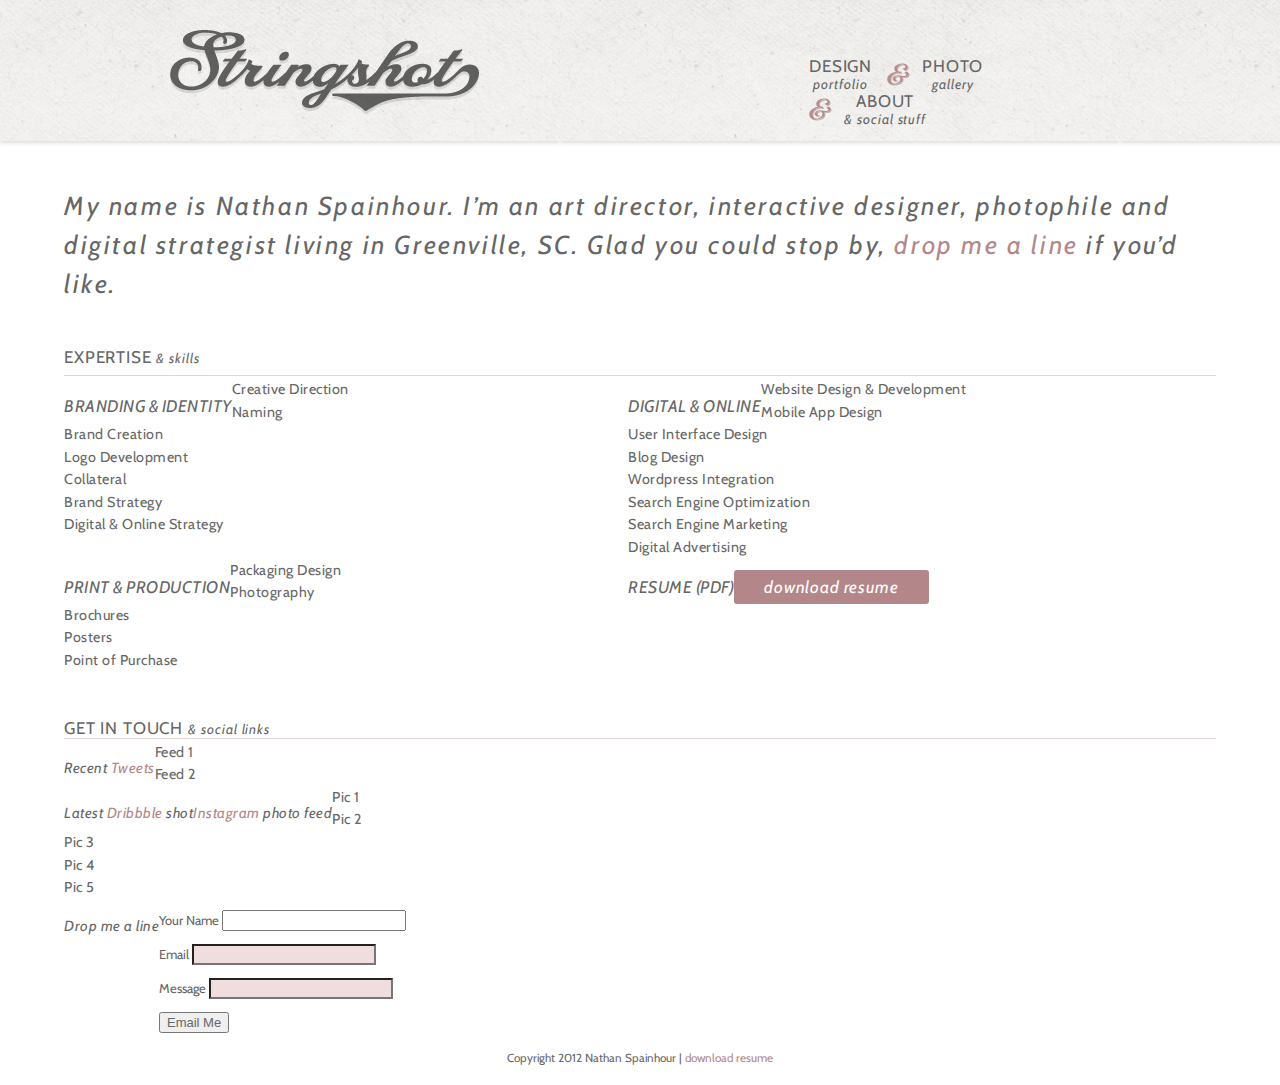
==== about.html @ d30dac36 "development" ====
<!doctype html>
<!--[if lt IE 7]> <html class="no-js ie6 oldie" lang="en"> <![endif]-->
<!--[if IE 7]>    <html class="no-js ie7 oldie" lang="en"> <![endif]-->
<!--[if IE 8]>    <html class="no-js ie8 oldie" lang="en"> <![endif]-->
<!--[if gt IE 8]><!--> <html class="no-js" lang="en"> <!--<![endif]-->
<head>
	<meta charset="utf-8">
	<meta http-equiv="X-UA-Compatible" content="IE=edge,chrome=1">

	<title>Stringshot :: Online home of Nathan Spainhour</title>
	<meta name="description" content="Stringshot is the online home of Nathan Spainhour. ">
	<meta name="author" content="Nathan Spainhour">

	<meta name="viewport" content="width=device-width,initial-scale=1">

	<link rel="stylesheet" href="css/style.css">
	<link href='http://fonts.googleapis.com/css?family=Cabin:400,500,400italic,500italic' rel='stylesheet' type='text/css'>

	<script src="js/libs/modernizr-2.0.6.min.js"></script>
	
	<!-- include the Tools -->
	<script src="http://cdn.jquerytools.org/1.2.6/full/jquery.tools.min.js"></script>
	
</head>
<body>

<div id="container">
	
	<header>
		<nav>
			<a href="index.html" class="logo ir"></a>
			<ul>
				<li><a href="#">Design<br /><span class="inlineItalics">portfolio</span></a></li>
				<li><a href="#">Photo<br /><span class="inlineItalics">gallery</span></a></li>
				<li><a href="#">About<br /><span class="inlineItalics">& social stuff</span></a></li>
			</ul>
		</nav>
	</header>
	
	<section id="about" role="main">
	
	<figure class="twitterPic"><img src="images/nathanPic.jpg" alt="Picture of Nathan"/></figure> 
	<h1 class="aboutHeader">My name is Nathan Spainhour. I’m an art director, interactive designer, photophile and digital strategist living in Greenville, SC. Glad you could stop by, <a href="#" class="textLink">drop me a line</a> if you’d like.</h1>
	
	<h2 class="aboutSectionHead">Expertise <span class="inlineItalics">&amp; skills</span></h2>
	
	<div class="brandingBox">
	<h3 class="brandingTitle">Branding &amp; Identity</h3>
	<ul class="brandingList">
		<li>Creative Direction</li>	
		<li>Naming</li>
		<li>Brand Creation</li>
		<li>Logo Development</li>
		<li>Collateral</li>
		<li>Brand Strategy</li>
		<li>Digital & Online Strategy</li>
	</ul>
	</div>
	<div class="digitalBox">
	<h3 class="digitalTitle">Digital &amp; Online</h3>
	<ul class="digitalList">
		<li>Website Design & Development</li>	
		<li>Mobile App Design</li>
		<li>User Interface Design</li>
		<li>Blog Design</li>
		<li>Wordpress Integration</li>
		<li>Search Engine Optimization</li>
		<li>Search Engine Marketing</li>
		<li>Digital Advertising</li>
	</ul>
	</div>
	<div class="printBox">
	<h3 class="printTitle">Print &amp; Production</h3>
	<ul class="printList">
		<li>Packaging Design</li>	
		<li>Photography</li>
		<li>Brochures</li>
		<li>Posters</li>
		<li>Point of Purchase</li>
	</ul>
	</div>
	<div class="resumeBox clearfix">
	<h3 class="resumeTitle">Resume (pdf)</h3>
	<a class="btn resumeDownload">download resume</a>
	</div>
	
	
	<h2 class="socialSectionHead">Get in Touch <span class="inlineItalics">&amp; social links</span></h2>
	
	<div class="twitterBox">
	<h3 class="twitter">Recent <a href="#" class="textLink">Tweets</a></h3>
	<ul class="twitterTweets">
		<li>Feed 1</li>	
		<li>Feed 2</li>
	</ul>
	</div>
	<div class="dribbbleBox">
	<h3 class="dribbble">Latest <a href="#" class="textLink">Dribbble</a> shot</h3>
	<div class="dribbbleShot">
	</div>
	</div>
	<div class="instagramBox">
	<h3 class="instagram"><a href="#" class="textLink">Instagram</a> photo feed</h3>
	<ul class="instagramPics">
		<li>Pic 1</li>	
		<li>Pic 2</li>
		<li>Pic 3</li>
		<li>Pic 4</li>
		<li>Pic 5</li>
	</ul>
	</div>
	<div class="contactBox">
	<h3 class="contact">Drop me a line</h3>
	<form id="contactForm">
	<fieldset>
      <p>
         <label>Your Name</label>
         <input type="text" name="name" pattern="[a-zA-Z ]{5,}" maxlength="30" />
      </p>
      <p>
         <label>Email</label>
         <input type="email" name="email" required="required" />
      </p>
      <p>
         <label>Message</label>
         <input type="text" name="message" required="required" />
      </p>
      <button type="submit">Email Me</button>
    </fieldset>
	</form>
	</div>
	
	</section>
	
	<footer>
		<p class="copyright">Copyright 2012 Nathan Spainhour  |  <a href="#">download resume</a></p>
	</footer>
</div> <!--! end of #container -->

<script src="//ajax.googleapis.com/ajax/libs/jquery/1.7.1/jquery.min.js"></script>
<script>window.jQuery || document.write('<script src="js/libs/jquery-1.7.1.min.js"><\/script>')</script>

<!-- scripts concatenated and minified via ant build script-->

<script src="js/plugins.js"></script>
<script src="js/script.js"></script>

<script>
	$("#contactForm").validator();
</script>

<script>
	var _gaq=[['_setAccount','UA-XXXXX-X'],['_trackPageview']]; // Change UA-XXXXX-X to be your site's ID
	(function(d,t){var g=d.createElement(t),s=d.getElementsByTagName(t)[0];g.async=1;
	g.src=('https:'==location.protocol?'//ssl':'//www')+'.google-analytics.com/ga.js';
	s.parentNode.insertBefore(g,s)}(document,'script'));
</script>

<!--[if lt IE 7 ]>
	<script src="//ajax.googleapis.com/ajax/libs/chrome-frame/1.0.2/CFInstall.min.js"></script>
	<script>window.attachEvent("onload",function(){CFInstall.check({mode:"overlay"})})</script>
<![endif]-->

<!-- end scripts-->

</body>
</html>
---- css/style.css ----
/*
 * HTML5 Boilerplate
 *
 * What follows is the result of much research on cross-browser styling.
 * Credit left inline and big thanks to Nicolas Gallagher, Jonathan Neal,
 * Kroc Camen, and the H5BP dev community and team.
 */


/* =============================================================================
   HTML5 element display
   ========================================================================== */

article, aside, details, figcaption, figure, footer, header, hgroup, nav, section { display: block; }
audio[controls], canvas, video { display: inline-block; *display: inline; *zoom: 1; }


/* =============================================================================
   Base
   ========================================================================== */

/*
 * 1. Correct text resizing oddly in IE6/7 when body font-size is set using em units
 *    http://clagnut.com/blog/348/#c790
 * 2. Force vertical scrollbar in non-IE
 * 3. Remove Android and iOS tap highlight color to prevent entire container being highlighted
 *    www.yuiblog.com/blog/2010/10/01/quick-tip-customizing-the-mobile-safari-tap-highlight-color/
 * 4. Prevent iOS text size adjust on device orientation change, without disabling user zoom
 *    www.456bereastreet.com/archive/201012/controlling_text_size_in_safari_for_ios_without_disabling_user_zoom/
 */

html { font-size: 100%; overflow-y: scroll; -webkit-overflow-scrolling: touch; -webkit-tap-highlight-color: rgba(0,0,0,0); -webkit-text-size-adjust: 100%; -ms-text-size-adjust: 100%; }

body { margin: 0; font-size: 13px; line-height: 1.231; }

body, button, input, select, textarea { font-family: sans-serif; color: #666666; }

/* 
 * These selection declarations have to be separate
 * No text-shadow: twitter.com/miketaylr/status/12228805301
 * Also: hot pink!
 */

::-moz-selection { background: #b3878a; color: #fff; text-shadow: none; }
::selection { background: #b3878a; color: #fff; text-shadow: none; }


/* =============================================================================
   Links
   ========================================================================== */

a { 
	text-decoration: none;
}

a:visited { 
	/* color: #b3878a; */ 
	text-decoration: none;}	
a:focus { outline: thin dotted; }

/* Improve readability when focused and hovered in all browsers: people.opera.com/patrickl/experiments/keyboard/test */
a:hover, a:active { outline: 0; }


/* =============================================================================
   Typography
   ========================================================================== */

abbr[title] { border-bottom: 1px dotted; }

b, strong { font-weight: bold; }

blockquote { margin: 1em 40px; }

dfn { font-style: italic; }

hr { display: block; height: 1px; border: 0; border-top: 1px solid #ccc; margin: 1em 0; padding: 0; }

ins { background: #ff9; color: #000; text-decoration: none; }

mark { background: #ff0; color: #000; font-style: italic; font-weight: bold; }

/* Redeclare monospace font family: en.wikipedia.org/wiki/User:Davidgothberg/Test59 */
pre, code, kbd, samp { font-family: monospace, monospace; _font-family: 'courier new', monospace; font-size: 1em; }

/* Improve readability of pre-formatted text in all browsers */
pre { white-space: pre; white-space: pre-wrap; word-wrap: break-word; }

q { quotes: none; }
q:before, q:after { content: ""; content: none; }

small { font-size: 85%; }

/* Position subscript and superscript content without affecting line-height: gist.github.com/413930 */
sub, sup { font-size: 75%; line-height: 0; position: relative; vertical-align: baseline; }
sup { top: -0.5em; }
sub { bottom: -0.25em; }


/* =============================================================================
   Lists
   ========================================================================== */

ul, ol { margin: 1em 0; padding: 0 0 0 40px; }
dd { margin: 0 0 0 40px; }
nav ul, nav ol { list-style: none; margin: 0; padding: 0; }


/* =============================================================================
   Embedded content
   ========================================================================== */

/*
 * Improve image quality when scaled in IE7
 * code.flickr.com/blog/2008/11/12/on-ui-quality-the-little-things-client-side-image-resizing/
 */

img { border: 0; -ms-interpolation-mode: bicubic; }

/*
 * Correct overflow displayed oddly in IE9 
 */

svg:not(:root) {
    overflow: hidden;
}


/* =============================================================================
   Figures
   ========================================================================== */

figure { margin: 0; }


/* =============================================================================
   Forms
   ========================================================================== */

form { margin: 0; }
fieldset { border: 0; margin: 0; padding: 0; }

/* 
 * 1. Correct color not inheriting in IE6/7/8/9 
 * 2. Correct alignment displayed oddly in IE6/7 
 */

legend { border: 0; *margin-left: -7px; padding: 0; }

/* Indicate that 'label' will shift focus to the associated form element */
label { cursor: pointer; }

/*
 * 1. Correct font-size not inheriting in all browsers
 * 2. Remove margins in FF3/4 S5 Chrome
 * 3. Define consistent vertical alignment display in all browsers
 */

button, input, select, textarea { font-size: 100%; margin: 0; vertical-align: baseline; *vertical-align: middle; }

/*
 * 1. Define line-height as normal to match FF3/4 (set using !important in the UA stylesheet)
 * 2. Correct inner spacing displayed oddly in IE6/7
 */

button, input { line-height: normal; *overflow: visible; }

/*
 * 1. Display hand cursor for clickable form elements
 * 2. Allow styling of clickable form elements in iOS
 */

button, input[type="button"], input[type="reset"], input[type="submit"] { cursor: pointer; -webkit-appearance: button; }

/*
 * Consistent box sizing and appearance
 */

input[type="checkbox"], input[type="radio"] { box-sizing: border-box; }
input[type="search"] { -moz-box-sizing: content-box; -webkit-box-sizing: content-box; box-sizing: content-box; }

/* 
 * Remove inner padding and border in FF3/4
 * www.sitepen.com/blog/2008/05/14/the-devils-in-the-details-fixing-dojos-toolbar-buttons/ 
 */

button::-moz-focus-inner, input::-moz-focus-inner { border: 0; padding: 0; }

/* Remove default vertical scrollbar in IE6/7/8/9 */
textarea { overflow: auto; vertical-align: top; }

/* Colors for form validity */
input:valid, textarea:valid {  }
input:invalid, textarea:invalid { background-color: #f0dddd; }


/* =============================================================================
   Tables
   ========================================================================== */

table { border-collapse: collapse; border-spacing: 0; }


/* =============================================================================
   Primary styles
   Author: Nathan Spainhour
   ========================================================================== */
body {
	font-family: 'Cabin', Arial, sans-serif;
	font-weight: 400;
	/* background: #fff url(../images/bg_body.png) repeat; */
	background: #fff repeat;
}

h1, h2, h3{
	font-family: 'Cabin', Arial, sans-serif;
	font-weight: 400;
}


header {
	background: #fff url(../images/bg_headertall.png) repeat-x;
	/* height: 147px; */
	height: 170px;
}

img {
	max-width: 100%;
}

footer{
	width: 90%;
	margin: 0 auto 20px auto;
	font-size: .9em;
	text-align: center;
	clear: both;
}

footer a{
	color: #b3878a;
	-webkit-transition: all 0.3s ease-out;  /* Saf3.2+, Chrome */
    -moz-transition: all 0.3s ease-out;  /* FF4+ */
    -ms-transition: all 0.3s ease-out;  /* IE10 */
    -o-transition: all 0.3s ease-out;  /* Opera 10.5+ */
    transition: all 0.3s ease-out;
}

footer a:hover{
	color: #97696d;
}

a.textLink{
	color: #b3878a;
	-webkit-transition: color 0.3s ease-out;  /* Saf3.2+, Chrome */
    -moz-transition: color 0.3s ease-out;  /* FF4+ */
    -ms-transition: color 0.3s ease-out;  /* IE10 */
    -o-transition: color 0.3s ease-out;  /* Opera 10.5+ */
    transition: color 0.3s ease-out;
}

a.textLink:hover{
	color: #97696d;
}

a.btn{
	padding: 7px 30px;
	color:#fff;
	-webkit-border-radius: 3px;
	-moz-border-radius: 3px;
	border-radius: 3px;
	background: #b3878a;
	font-weight: 400;
	font-style: italic;
	letter-spacing: 0.05em;
	font-size: 1.3em;
	
	-webkit-transition: all 0.3s ease-out;  /* Saf3.2+, Chrome */
    -moz-transition: all 0.3s ease-out;  /* FF4+ */
    -ms-transition: all 0.3s ease-out;  /* IE10 */
    -o-transition: all 0.3s ease-out;  /* Opera 10.5+ */
    transition: all 0.3s ease-out;
}

a.btn:hover{
	background: #97696d;
}

a.btn2{
	padding: 4px 10px;
	color:#fff;
	-webkit-border-radius: 3px;
	-moz-border-radius: 3px;
	border-radius: 3px;
	background: #b3878a;
	font-weight: 400;
	font-style: italic;
	letter-spacing: 0.03em;
	font-size: 1.0em;
	-webkit-transition: all 0.3s ease-out;  /* Saf3.2+, Chrome */
    -moz-transition: all 0.3s ease-out;  /* FF4+ */
    -ms-transition: all 0.3s ease-out;  /* IE10 */
    -o-transition: all 0.3s ease-out;  /* Opera 10.5+ */
    transition: all 0.3s ease-out;
}

a.btn2:hover{
	background: #97696d;	
}

/* NAVIGATION */

nav{
	width: 100%;
	margin: 0 auto 0 auto;
}

.logo{
	margin: 0 auto;
	background: url(../images/logo.png) no-repeat 0 10px;
	display: block;
	width: 309px;
	height: 94px;
	cursor: pointer;
	opacity: .6;
	-ms-filter: "progid:DXImageTransform.Microsoft. »
	Alpha(Opacity=60)"; /* IE 8 hack */
	filter: alpha(opacity = 60); /* IE 5-7 hack */

  	-webkit-transition: all 0.3s ease-out;  /* Saf3.2+, Chrome */
    -moz-transition: all 0.3s ease-out;  /* FF4+ */
    -ms-transition: all 0.3s ease-out;  /* IE10 */
    -o-transition: all 0.3s ease-out;  /* Opera 10.5+ */
    transition: all 0.3s ease-out;
}

.logo:hover{
	opacity: 1;
	-ms-filter: "progid:DXImageTransform.Microsoft. »
	Alpha(Opacity=100)"; /* IE 8 hack */
	filter: alpha(opacity = 100); /* IE 5-7 hack */
}

nav ul{
	display: block;
	text-align: center;
	margin: 0 auto;
	padding: 10px 0 0;
	width: 226px;/* 186+40 */ /*84.375%;  320/270px */
	margin-top: 10px;
	
}

nav ul li{
	display: block;
	padding-left: 20px; 
	float: left;
	text-transform: uppercase;
	line-height: 1em;
	letter-spacing: 0.05em;
	font-size: 1.3em;
}

nav ul li:first-child{
	padding-left: 0;
}

nav ul li a, nav ul li a:link, nav ul li a:visited{
	color: #666666;
  	-webkit-transition: all 0.3s ease-out;  /* Saf3.2+, Chrome */
    -moz-transition: all 0.3s ease-out;  /* FF4+ */
    -ms-transition: all 0.3s ease-out;  /* IE10 */
    -o-transition: all 0.3s ease-out;  /* Opera 10.5+ */
    transition: all 0.3s ease-out;
}

span.inlineItalics{
	text-transform: none;
	font-weight: 400;
	font-style: italic;
	letter-spacing: 0.07em;
	font-size: .8em;
}

nav ul li a:hover{
	color: #b3878a;
}

@-moz-document url-prefix() {
    
    nav ul{
	width: 320px;
	}
	
	nav ul li{
	letter-spacing: 0em;
	}
	
	span.inlineItalics{
	letter-spacing: 0em;
	}
}

/* HOME */

#main{
	width: 90%;
	margin: 0 auto;
}

h1{
	font-weight: 400;
	font-style: italic;
	letter-spacing: 0.1em;
	line-height: 1.5em;
	color: #666666;
}

@-moz-document url-prefix() {
    
	h1{
	letter-spacing: 0.03em;
	}    
    
}

#main h1{
	margin-top:40px;
	margin-bottom:45px;
}

h2 {	
	text-transform: uppercase;
	line-height: 1em;
	letter-spacing: 0.05em;
	font-size: 1.3em;
}

#featuredProject{
	padding: 4px 10px 30px 10px;
	background: rgba(238, 238, 238, .2);
	border: solid 1px rgba(238, 238, 238, .5);	
	 -webkit-border-radius: 4px;
	-moz-border-radius: 4px;
	border-radius: 4px;
}

.featuredImage{
	overflow: hidden;
  	min-height: 300px;
  	
  	-webkit-border-radius: 4px;
	-moz-border-radius: 4px;
	border-radius: 4px;
}

.featuredImage img{
	max-width: none;
	left:-50%;
  	position: relative;
  	
  	-webkit-transition: all 0.3s ease-out;  /* Saf3.2+, Chrome */
    -moz-transition: all 0.3s ease-out;  /* FF4+ */
    -ms-transition: all 0.3s ease-out;  /* IE10 */
    -o-transition: all 0.3s ease-out;  /* Opera 10.5+ */
    transition: all 0.3s ease-out;
}

h3 {	
	letter-spacing: 0.05em;
	font-size: 1.3em;
}

p.responsibilities{
	font-style: italic;
	color: rgba(153, 153, 153, 1);
}

p.projectDescription{
	line-height: 1.6em;
	padding-bottom: 10px;
}

#designPortfolioLink, #photoGalleryLink{
	margin-top: 30px;
	padding: 4px 10px 10px;
	background: rgba(238, 238, 238, .2);
	border: solid 1px rgba(238, 238, 238, .5);	
	 -webkit-border-radius: 4px;
	-moz-border-radius: 4px;
	border-radius: 4px;	
}

#photoGalleryLink{
	margin-bottom: 50px;
}

a #designPortfolioLink h2, a #photoGalleryLink h2{
	color: #666666;
}

a:hover #designPortfolioLink h2, a:hover #photoGalleryLink h2{
	color: #97696d;
}

/* PORTFOLIO */

#design{
	width: 90%;
	margin: 0 auto;
}

#design h1{
	margin-top:40px;
	margin-bottom:45px;
}

ul.designWork{
	width:100%;
	list-style-type:none;
	margin:0;
	padding:0;
	
}

.designWork li.portfolioItem{
	width: 100%;
	padding-top: 5px;
	margin-bottom: 15px;
	/* width: 48.958333333333%; */ /* 470/960 */
}

a.project {
	background-color: transparent;
	display: block;
}

a:hover.project {
	background-color: #97696d;
}

a.project img {
	opacity: 1;
	-ms-filter: "progid:DXImageTransform.Microsoft.Alpha(Opacity=100)";
	filter: alpha(opacity = 100);
	-webkit-transition: opacity 0.3s ease;
	-moz-transition: opacity 0.3s ease;
	-o-transition: opacity 0.3s ease;
	transition: opacity 0.3s ease;
}

a:hover.project img {
	opacity: 0.1;
	-ms-filter: "progid:DXImageTransform.Microsoft.Alpha(Opacity=10)";
	filter: alpha(opacity = 10);
}

a.project .projectDesc{
	position: absolute;
	margin:5px 0 0 20px;
	color: #fff;
	opacity: 0;
	-ms-filter: "progid:DXImageTransform.Microsoft.Alpha(Opacity=0)";
	filter: alpha(opacity = 0);
	-webkit-transition: opacity 0.3s ease;
	-moz-transition: opacity 0.3s ease;
	-o-transition: opacity 0.3s ease;
	transition: opacity 0.3s ease;
}

a:hover.project .projectDesc{
	opacity: 1;
	-ms-filter: "progid:DXImageTransform.Microsoft.Alpha(Opacity=100)";
	filter: alpha(opacity = 100);
}

a.project .projectDesc p{
	width: 90%
}

/* PROJECT PAGE */

#project{
	width: 90%;
	margin: 18px auto;
}

.infoColumn{
	margin-bottom: 50px;
}

.backLink{
	width: 118px;
	margin: 0 0 50px 0;
}

.disciplines{
	font-weight: 400;
	font-style: italic;
}

.photoColumn img{
	margin-bottom: 20px;
}

.photoColumn{
	margin-bottom: 30px;
}

/* ABOUT PAGE */

#about{
	width: 90%;
	margin: 18px auto;
}

#about h1{
	margin-top:40px;
	margin-bottom:45px;
}

.twitterPic{
	display: none;
}

.aboutSectionHead, .socialSectionHead{
	padding-bottom: 8px;
	margin: 0;
	border-bottom: solid 1px #e2d3d3;
}

.socialSectionHead{
	margin-top: 55px;
}

#about h3{
	text-transform: uppercase;
	font-style: italic;
	letter-spacing: .5px;
	margin:20px 0 0 0;
	padding:0;
}

#about h3.resumeTitle{
	margin-bottom:15px;
}

#about h3.twitter, 
#about h3.dribbble,
#about h3.instagram,
#about h3.contact{
	text-transform: none;
	font-size: 1.13em;
}

#about ul{
	list-style-type:none;
	margin:0;
	padding:0;
}

#about ul li{
	font-size: 1.1em;
	letter-spacing: .5px;
	padding-top: 5px;
}

#contactForm{}

/* =============================================================================
   Non-semantic helper classes
   Please define your styles before this section.
   ========================================================================== */

/* For image replacement */
.ir { display: block; text-indent: -999em; overflow: hidden; background-repeat: no-repeat; text-align: left; direction: ltr; }
.ir br { display: none; }

/* Hide for both screenreaders and browsers:
   css-discuss.incutio.com/wiki/Screenreader_Visibility */
.hidden { display: none; visibility: hidden; }

/* Hide only visually, but have it available for screenreaders: by Jon Neal.
  www.webaim.org/techniques/css/invisiblecontent/  &  j.mp/visuallyhidden */
.visuallyhidden { border: 0; clip: rect(0 0 0 0); height: 1px; margin: -1px; overflow: hidden; padding: 0; position: absolute; width: 1px; }

/* Extends the .visuallyhidden class to allow the element to be focusable when navigated to via the keyboard: drupal.org/node/897638 */
.visuallyhidden.focusable:active, .visuallyhidden.focusable:focus { clip: auto; height: auto; margin: 0; overflow: visible; position: static; width: auto; }

/* Hide visually and from screenreaders, but maintain layout */
.invisible { visibility: hidden; }

/* Contain floats: nicolasgallagher.com/micro-clearfix-hack/ */ 
.clearfix:before, .clearfix:after { content: ""; display: table; }
.clearfix:after { clear: both; }
.clearfix { zoom: 1; }



/* =============================================================================
   PLACEHOLDER Media Queries for Responsive Design.
   These override the primary ('mobile first') styles
   Modify as content requires.
   ========================================================================== */

@media only screen and (min-width: 480px) {
  /* Style adjustments for viewports 480px and over go here (phone landscape) */
nav{
	width: 90%;
}

nav ul{
	padding: 10px 0 0;
	width:301px;/* 97.916666666667%; *//* 470px/480px */
	margin-top: 10px;
}

nav ul li{
	padding: 0 15px 0 35px; 
	background: url(../images/ampersand.png) no-repeat 0 5px;
	}

nav ul li:first-child{
	background: none;
	padding: 0 15px 0 0;
}

.featuredImage img{
	left:-30%;
}

#designPortfolioLink, #photoGalleryLink{
	margin-top: 30px;
	background: none;
	padding: 4px 10px 0px;
	width:44.833333333333%; /* 480-20-20=440 440/960 */
}

#designPortfolioLink{
	float: left;
}

#photoGalleryLink{
	float: right;
}

#photoGalleryLink{
	margin-bottom: 50px;
}

/* PORTFOLIO */


/* ABOUT */

.brandingBox, .printBox{
	float: left;
	width:47.916666666667%; /*460/960*/
	margin-right:1.041666666667%;/*10/960*/
}

.digitalBox, .resumeBox{
	float: left;
	width:47.916666666667%; /*460/960*/
	margin-right:1.041666666667%;/*10/960*/
}

.socialSectionHead{
	clear: both;
	padding: 50px 0 0;
}

} /* end 480px */

@media only screen and (min-width: 640px) {
  /* Style adjustments for viewports 526px and over (tablet portrait) */

.designWork li.portfolioItem{
	float: left;
	margin-right:1.041666666667%;  /* 10/960*/
	/* margin-right:1.5625%; */ /* 15/960*/
	width: 46.875%;  /* 450/960*/
}

.designWork li.right{
	margin-left:1.041666666667%;  /* 10/960*/
	/* margin-left:1.5625%; */ /* 15/960*/
}

} /* end 640px */
@media only screen and (min-width: 768px) {
  /* Style adjustments for viewports 768px and over (tablet portrait) */

header {
	background: #fff url(../images/bg_header.png) repeat-x;
	height: 147px;
	/* height: 170px; */
}

nav{
	width: 90%;
}

.logo{
	margin-top: 20px;
	float:left;	
}

nav ul{
	float: right;
	padding: 45px 0 0;
	width: 301px;
	margin-top: 13px;
}

#main h1{
	margin-top:40px;
	margin-bottom:30px;
}

#featuredProject{
	background: none;
	padding: 4px 0 30px;
	border:none;
}

.featuredImage{
	overflow: hidden;
  	min-height: 300px;
}

.featuredImage img{
	max-width: none;
	left:0;
  	position: none;
} 

h3 {
	float:left;
	padding: 0 0 0 0;
	margin: 10px 0 0 0;
}

p.responsibilities{
	float:right;
	padding: 0 0 0 0;
	margin: 14px 0 0 0;
}

p.projectDescription{
	width:60%;
	float:left;
	padding: 0;
	margin: 5px 0 15px 0;
}

@-moz-document url-prefix() {
    
    p.projectDescription{
	width:60%;
	float:left;
	padding: 0;
	margin: 36px 0 15px -132px;
	}

}

a.btn{
	float:right;
	margin: 13px 0 0 0;
}

#designPortfolioLink, #photoGalleryLink{
	margin: 0;
	background: none;
	border:none;
	padding: 4px 0px 40px;
	width:48.958333333333%; /* 460+10=470 470/960 */
}

#designPortfolioLink{
	margin-top: 30px 10px 0 0;
}

#photoGalleryLink{
	margin-top: 30px 0 0 10px;
}

/* PROJECT */

#project{
	margin: 50px auto;
}

.infoColumn{
	float:left;
	width:31.25%;/*300/960*/
}

.photoColumn{
	float:right;
	width:66.666666666667%;/*640/960*/
	padding-left:2.083333333333%;/*20/960*/
}

}/* end 768px */

@media only screen and (min-width: 930px) {
  /* Style adjustments for viewports 940px and over (tablet landscape) */

nav, #main, #design, #project{
	max-width: 940px;
}

.featuredImage{
	overflow: hidden;
  	min-height: 300px;
}

.featuredImage img{
	max-width: none;
}

.featuredProjectInfo{
	position: relative;
	margin:-381px 0 0 67.021276595745%;
	padding: 20px 30px 0;
	width: 26.595744680851%;
	height: 358px;
	background: rgba(255, 255, 255, .9);
	
}

p.responsibilities{
	float: left;
	margin-top: 7px; 
}

p.projectDescription{
	width:100%;
	float:left;
	padding: 0;
	margin: 5px 0 15px 0;
}

a.btn{
	float: left;
}

.featuredImage{
	overflow: hidden;
  	min-height: 300px;
}

.featuredImage img{
	max-width: none;
}

}/* end 940px */


/* =============================================================================
   Print styles.
   Inlined to avoid required HTTP connection: www.phpied.com/delay-loading-your-print-css/
   ========================================================================== */
 
@media print {
  * { background: transparent !important; color: black !important; text-shadow: none !important; filter:none !important; -ms-filter: none !important; } /* Black prints faster: sanbeiji.com/archives/953 */
  a, a:visited { color: #444 !important; text-decoration: underline; }
  a[href]:after { content: " (" attr(href) ")"; }
  abbr[title]:after { content: " (" attr(title) ")"; }
  .ir a:after, a[href^="javascript:"]:after, a[href^="#"]:after { content: ""; }  /* Don't show links for images, or javascript/internal links */
  pre, blockquote { border: 1px solid #999; page-break-inside: avoid; }
  thead { display: table-header-group; } /* css-discuss.incutio.com/wiki/Printing_Tables */
  tr, img { page-break-inside: avoid; }
  img { max-width: 100% !important; }
  @page { margin: 0.5cm; }
  p, h2, h3 { orphans: 3; widows: 3; }
  h2, h3{ page-break-after: avoid; }
}
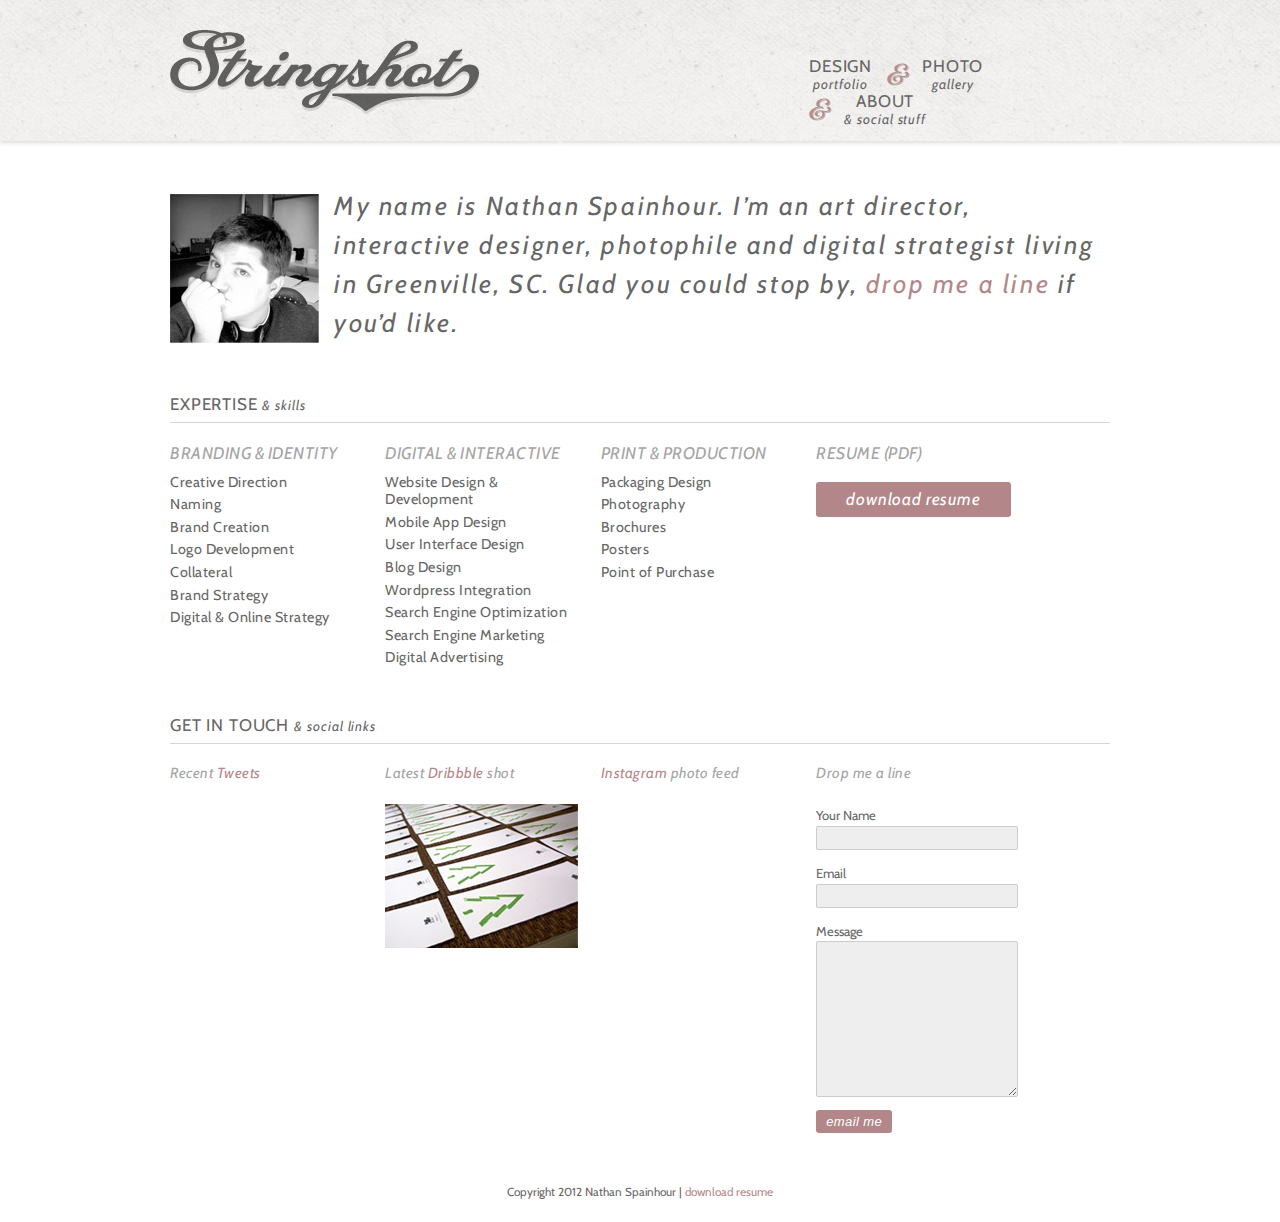
==== commit 4e4baa3a: "about page implementation" ====
--- a/about.html
+++ b/about.html
@@ -18,8 +18,8 @@
 
 	<script src="js/libs/modernizr-2.0.6.min.js"></script>
 	
-	<!-- include the Tools -->
-	<script src="http://cdn.jquerytools.org/1.2.6/full/jquery.tools.min.js"></script>
+	<!-- Form Validator -->
+	<script src="http://cdn.jquerytools.org/1.2.6/form/jquery.tools.min.js"></script>
 	
 </head>
 <body>
@@ -57,7 +57,7 @@
 	</ul>
 	</div>
 	<div class="digitalBox">
-	<h3 class="digitalTitle">Digital &amp; Online</h3>
+	<h3 class="digitalTitle">Digital &amp; Interactive</h3>
 	<ul class="digitalList">
 		<li>Website Design & Development</li>	
 		<li>Mobile App Design</li>
@@ -79,7 +79,7 @@
 		<li>Point of Purchase</li>
 	</ul>
 	</div>
-	<div class="resumeBox clearfix">
+	<div class="resumeBox">
 	<h3 class="resumeTitle">Resume (pdf)</h3>
 	<a class="btn resumeDownload">download resume</a>
 	</div>
@@ -90,23 +90,52 @@
 	<div class="twitterBox">
 	<h3 class="twitter">Recent <a href="#" class="textLink">Tweets</a></h3>
 	<ul class="twitterTweets">
-		<li>Feed 1</li>	
-		<li>Feed 2</li>
+		<script charset="utf-8" src="http://widgets.twimg.com/j/2/widget.js"></script>
+<script>
+new TWTR.Widget({
+  version: 2,
+  type: 'profile',
+  rpp: 2,
+  interval: 30000,
+  width: 'auto',
+  height: 300,
+  theme: {
+    shell: {
+      background: '#ffffff',
+      color: '#cccccc'
+    },
+    tweets: {
+      background: '#ffffff',
+      color: '#666666',
+      links: '#b3878a'
+    }
+  },
+  features: {
+    scrollbar: false,
+    loop: false,
+    live: false,
+    behavior: 'all'
+  }
+}).render().setUser('nathanspainhour').start();
+</script>
 	</ul>
 	</div>
 	<div class="dribbbleBox">
 	<h3 class="dribbble">Latest <a href="#" class="textLink">Dribbble</a> shot</h3>
 	<div class="dribbbleShot">
+		<img src="images/dribbbleShot.jpg" alt="Dribbble Shot" />
 	</div>
 	</div>
 	<div class="instagramBox">
 	<h3 class="instagram"><a href="#" class="textLink">Instagram</a> photo feed</h3>
 	<ul class="instagramPics">
+<!--
 		<li>Pic 1</li>	
 		<li>Pic 2</li>
 		<li>Pic 3</li>
 		<li>Pic 4</li>
 		<li>Pic 5</li>
+-->
 	</ul>
 	</div>
 	<div class="contactBox">
@@ -123,9 +152,11 @@
       </p>
       <p>
          <label>Message</label>
-         <input type="text" name="message" required="required" />
+         <textarea name="message" rows="10" required="required"></textarea>
       </p>
-      <button type="submit">Email Me</button>
+      
+      
+      <button type="submit">email me</button>
     </fieldset>
 	</form>
 	</div>
@@ -143,8 +174,8 @@
 <!-- scripts concatenated and minified via ant build script-->
 
 <script src="js/plugins.js"></script>
+<script src="js/jquery.instagram.js"></script>
 <script src="js/script.js"></script>
-
 <script>
 	$("#contactForm").validator();
 </script>
--- a/css/style.css
+++ b/css/style.css
@@ -217,6 +217,9 @@
 	font-weight: 400;
 }
 
+p{
+	line-height: 1.6em;
+}
 
 header {
 	background: #fff url(../images/bg_headertall.png) repeat-x;
@@ -468,6 +471,7 @@
 h3 {	
 	letter-spacing: 0.05em;
 	font-size: 1.3em;
+	width: 100%;
 }
 
 p.responsibilities{
@@ -476,7 +480,7 @@
 }
 
 p.projectDescription{
-	line-height: 1.6em;
+	
 	padding-bottom: 10px;
 }
 
@@ -636,8 +640,9 @@
 	text-transform: uppercase;
 	font-style: italic;
 	letter-spacing: .5px;
-	margin:20px 0 0 0;
+	margin:20px 0 10px 0;
 	padding:0;
+	color:#a4a4a4;
 }
 
 #about h3.resumeTitle{
@@ -664,7 +669,66 @@
 	padding-top: 5px;
 }
 
-#contactForm{}
+.twtr-hd, .twtr-ft{
+	display: none;
+}
+
+.twtr-tweet-wrap{
+	padding: 10px 10px 10px 0 !important;
+}
+
+.dribbbleShot img{
+	padding: 12px 0 0 0;
+}
+
+.instagram{
+	padding-bottom: 12px;
+}
+
+#contactForm input, #contactForm textarea{
+	border: solid 1px #ccc;
+	width: 100%;
+	background: #eee;
+	-webkit-border-radius: 2px;
+	-moz-border-radius: 2px;
+	border-radius: 2px;
+}
+
+#contactForm input{
+	height: 20px;
+}
+
+#contactForm textarea{
+	height: 150px;
+}
+
+#contactForm p label{
+	padding-bottom: 10px;
+}
+
+#contactForm button{
+	padding: 4px 10px;
+	border: none;
+	color:#fff;
+	-webkit-border-radius: 3px;
+	-moz-border-radius: 3px;
+	border-radius: 3px;
+	background: #b3878a;
+	font-weight: 400;
+	font-style: italic;
+	letter-spacing: 0.03em;
+	font-size: 1.0em;
+	-webkit-transition: all 0.3s ease-out;  /* Saf3.2+, Chrome */
+    -moz-transition: all 0.3s ease-out;  /* FF4+ */
+    -ms-transition: all 0.3s ease-out;  /* IE10 */
+    -o-transition: all 0.3s ease-out;  /* Opera 10.5+ */
+    transition: all 0.3s ease-out;
+}
+
+#contactForm button:hover{
+	background: #97696d;
+}
+
 
 /* =============================================================================
    Non-semantic helper classes
@@ -752,13 +816,30 @@
 
 /* ABOUT */
 
-.brandingBox, .printBox{
+.twitterPic{
+	display: block;
+	float: left;
+	padding-right: 15px;
+	padding-top: 7px;
+	padding-bottom: 50px;
+}
+
+h1.aboutHeader{
+	
+}
+
+h2.aboutSectionHead{
+	clear:both;
+	
+}
+
+.brandingBox, .printBox, .twitterBox, .instagramBox{
 	float: left;
 	width:47.916666666667%; /*460/960*/
 	margin-right:1.041666666667%;/*10/960*/
 }
 
-.digitalBox, .resumeBox{
+.digitalBox, .resumeBox, .dribbbleBox, .contactBox{
 	float: left;
 	width:47.916666666667%; /*460/960*/
 	margin-right:1.041666666667%;/*10/960*/
@@ -766,7 +847,11 @@
 
 .socialSectionHead{
 	clear: both;
-	padding: 50px 0 0;
+	padding-top: 50px;
+}
+
+.contactBox{
+	margin-bottom: 50px;
 }
 
 } /* end 480px */
@@ -902,12 +987,44 @@
 	padding-left:2.083333333333%;/*20/960*/
 }
 
+/* ABOUT */
+
+.brandingBox, .printBox, .digitalBox, .resumeBox, .twitterBox, .instagramBox, .dribbbleBox, .contactBox{
+	float: left;
+	width:20.833333333333%; /*200/960*/
+}
+
+.brandingBox, .twitterBox{
+	margin-right:1.041666666667%;/*10/960*/
+}
+
+.digitalBox, .printBox, .instagramBox, .dribbbleBox{
+	margin-right:1.041666666667%;/*10/960*/
+	margin-left:1.041666666667%;/*10/960*/
+}
+
+.resumeBox, .contactBox{
+	margin-left:1.041666666667%;/*10/960*/
+}
+
+#about h3.resumeTitle{
+	margin-bottom:5px;
+}
+
+#about ul.instagramPics{
+	padding-top: 50px;
+}
+
+form#contactForm{
+	padding-top: 30px;
+}
+
 }/* end 768px */
 
 @media only screen and (min-width: 930px) {
   /* Style adjustments for viewports 940px and over (tablet landscape) */
 
-nav, #main, #design, #project{
+nav, #main, #design, #project, #about{
 	max-width: 940px;
 }
 
